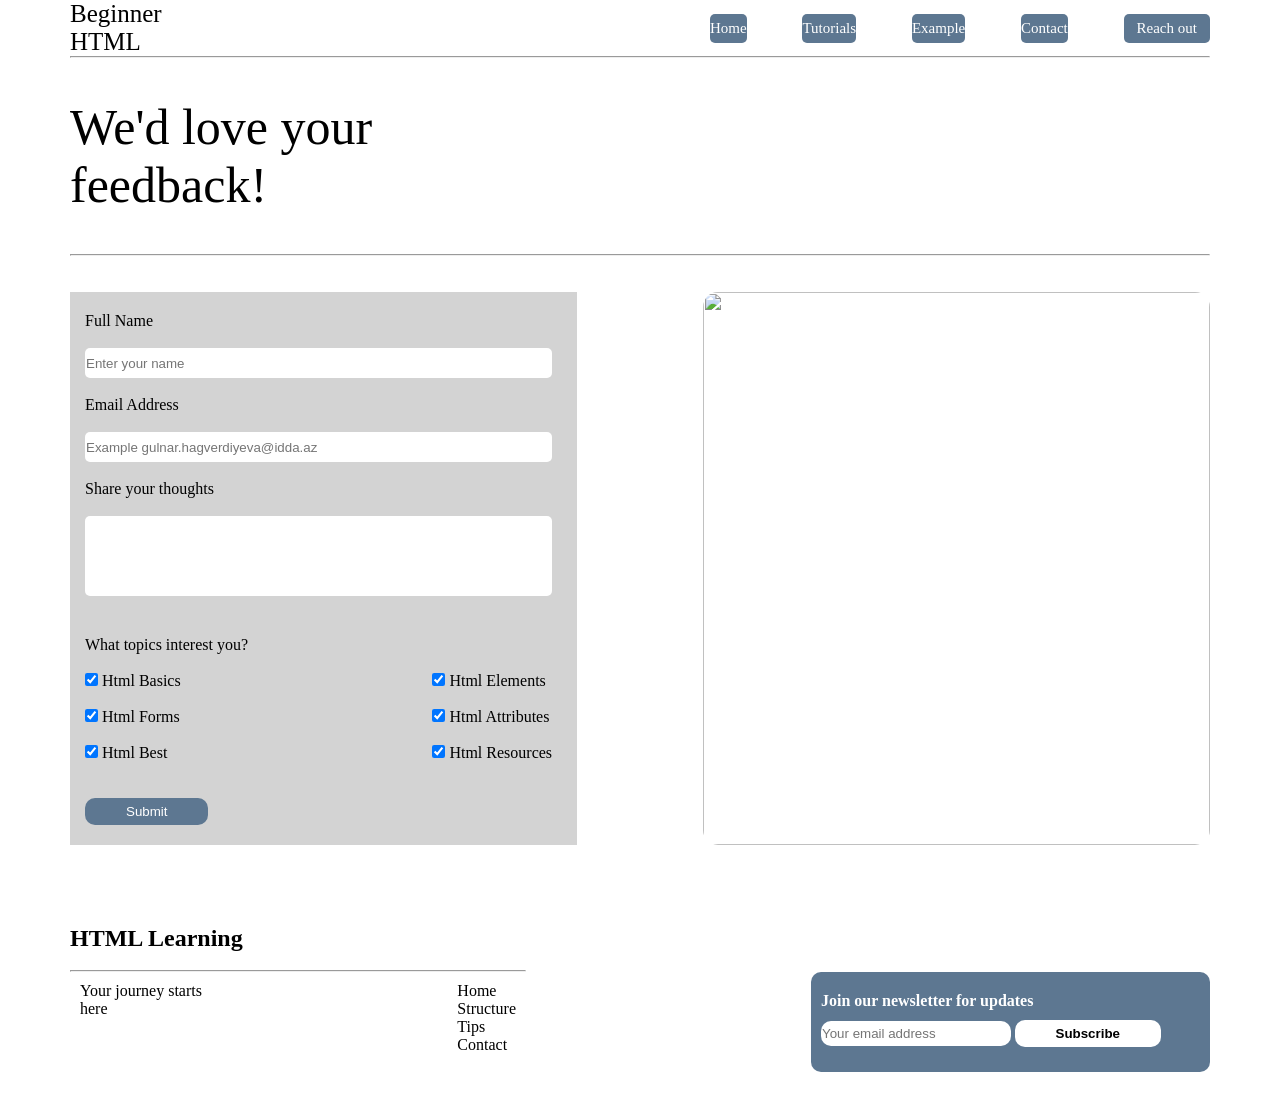
==== Task-1/index.html @ 8695ed50 "first homework task" ====
<!DOCTYPE html>
<html lang="en">
  <head>
    <meta charset="UTF-8" />
    <meta name="viewport" content="width=device-width, initial-scale=1.0" />
    <title>Document</title>
    <link rel="stylesheet" href="style.css" />
  </head>
  <body>
    <div class="wrapper">
      <header>
        <div class="flex">
          <div class="headertext">
            <p>Beginner HTML</p>
          </div>
          <nav class="navbar">
            <ul class="flex navbar-text">
              <li>Home</li>
              <li>Tutorials</li>
              <li>Example</li>
              <li>Contact</li>
              <li>Reach out</li>
            </ul>
          </nav>
        </div>
      </header>
      <hr />
      <div class="feedbacktext">
        <p>We'd love your feedback!</p>
      </div>
      <hr />
      <br /><br />
      <main class="flex">
        <section class="form">
          <form action="#">
            <label for=""> Full Name</label>
            <br /><br />
            <input type="text" placeholder="Enter your name" />
            <br /><br />

            <label for="">Email Address</label>
            <br /><br />

            <input
              type="email"
              placeholder="Example gulnar.hagverdiyeva@idda.az"
            />
            <br /><br />

            <label for="">Share your thoughts </label>
            <br />

            <br />
            <textarea name="" id=""></textarea>
            <br /><br /><br />
            <label for="">What topics interest you?</label>
            <br />
            <br />
            <div class="flex checklist">
              <div>
                <div>
                  <input type="checkbox" name="" id="" checked />
                  <label for="">Html Basics</label>
                </div>
                <br />
                <div>
                  <input type="checkbox" name="" id="" checked />
                  <label for="">Html Forms</label>
                </div>
                <br />
                <div>
                  <input type="checkbox" name="" id="" checked />
                  <label for="">Html Best</label>
                </div>
              </div>
              <div>
                <div>
                  <input type="checkbox" name="" id="" checked />
                  <label for="">Html Elements</label>
                </div>
                <br />
                <div>
                  <input type="checkbox" name="" id="" checked />
                  <label for="">Html Attributes</label>
                </div>
                <br />
                <div>
                  <input type="checkbox" name="" id="" checked />
                  <label for="">Html Resources</label>
                </div>
              </div>
            </div>
            <br /><br />

            <button>Submit</button>
          </form>
        </section>
        <aside>
          <img src="/fox.jpg" alt="" />
        </aside>
      </main>

      <footer>
        <h2>HTML Learning</h2>
        <br />
        <hr width="40%" />
        <div class="flex">
          <div class="footer flex">
            <div>
              <p>
                Your journey starts <br />
                here
              </p>
            </div>
            <div>
              <ul>
                <li>Home</li>
                <li>Structure</li>
                <li>Tips</li>
                <li>Contact</li>
              </ul>
            </div>
          </div>
          <div class="locations">
            <p>Join our newsletter for updates</p>
            <input type="text" placeholder="Your email address" />
            <button>Subscribe</button>
          </div>
        </div>
      </footer>
    </div>
  </body>
</html>
---- Task-1/style.css ----
* {
  margin: 0;
  padding: 0;
  text-decoration: none;
  box-sizing: border-box;
  list-style-type: none;
}
.wrapper {
  width: 1140px;
  margin: 0 auto;
}

.headertext {
  font-size: 25px;
  width: 40px;
}

.flex {
  display: flex;
  justify-content: space-between;
}

.navbar {
  display: flex;
  justify-content: center;
  align-items: center;
  /* border: 1px solid red; */
}
.navbar-text {
  color: white;
  width: 500px;
  /* border: 1px solid red; */
  justify-content: space-between;
}
.navbar-text > li:nth-of-type(5) {
  padding: 6px 13px;
}
.navbar-text > li {
  background-color: #5d7791;
  padding: 6px 0;
  border-radius: 5px;
  font-size: 15px;
}
.feedbacktext {
  width: 350px;
  /* border: 1px solid red; */
  font-size: 50px;
  font-weight: 300;
  margin: 40px 0;
}

label {
  margin-top: 40px !important;
}

form > input {
  width: 95%;
  border: 1px solid transparent;
  height: 30px;
  border-radius: 5px;
}

.form {
  width: 100%;
}

form {
  /* border: 1px solid black; */
  width: 80%;
  background-color: #d3d3d3;
  padding: 20px 0 20px 15px;
}

textarea {
  height: 80px;
  width: 95%;
  border-radius: 5px;
  border: 1px solid transparent;
  resize: none;
}

.checklist {
  justify-content: space-between;
  width: 95%;
}

aside {
  width: 80%;
  /* border: 1px solid red; */
}
aside > img {
  width: 100%;
  height: 100%;
  border-radius: 15px;
}

main {
  /* border:  1px solid red; */
}

button {
  padding: 5px 40px;
  background-color: #5d7791;
  color: white;
  border: 1px solid transparent;
  border-radius: 10px;
}

footer > div > div > p {
  font-weight: bold;
}

footer {
  margin-top: 80px;
}

.footer {
  width: 40%;
  padding: 10px;
  margin-bottom: 40px;
}

footer > div > div > ul > li {
  margin-bottom: 5px;
  font-weight: bold;
}

.locations {
  padding: 10px;
  width: 35%;
  height: 100px;
  background-color: #5d7791;
  border-radius: 10px;
}
.locations > button {
  background-color: white;
  color: black;
  font-weight: bold;
}

.locations > input {
  height: 25px;
  border: 1px solid transparent;
  border-radius: 10px;
  width: 50%;
}
.locations > p {
  color: white;
  margin: 10px 0;
}
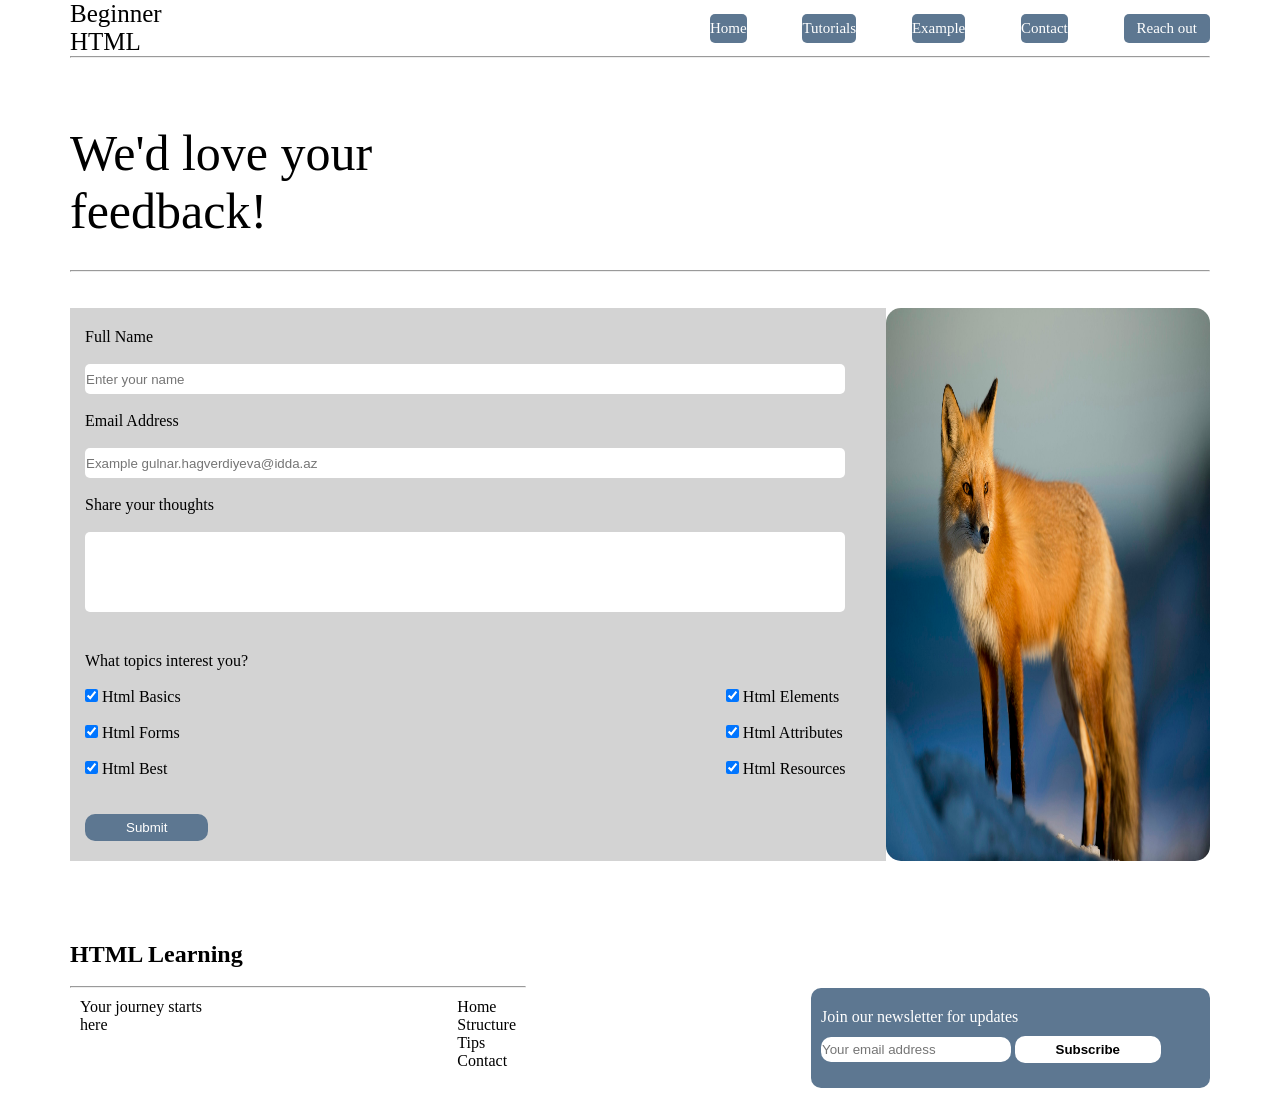
==== commit 57d9881d: "commit update" ====
--- a/Task-1/index.html
+++ b/Task-1/index.html
@@ -7,31 +7,33 @@
     <link rel="stylesheet" href="style.css" />
   </head>
   <body>
-    <div class="wrapper">
-      <header>
+    <header>
+      <div class="wrapper">
         <div class="flex">
-          <div class="headertext">
-            <p>Beginner HTML</p>
-          </div>
+          <a href="#" class="headertext">Beginner HTML</a>
           <nav class="navbar">
             <ul class="flex navbar-text">
-              <li>Home</li>
-              <li>Tutorials</li>
-              <li>Example</li>
-              <li>Contact</li>
-              <li>Reach out</li>
+              <li><a href="#">Home</a></li>
+              <li><a href="#">Tutorials</a></li>
+              <li><a href="#">Example</a></li>
+              <li><a href="#">Contact</a></li>
+              <li><a href="#">Reach out</a></li>
             </ul>
           </nav>
         </div>
-      </header>
-      <hr />
-      <div class="feedbacktext">
-        <p>We'd love your feedback!</p>
+        <hr />
       </div>
-      <hr />
+    </header>
+
+    <br /><br />
+    <main>
+      <div class="wrapper">
+        <h1 class="feedbacktext">We'd love your feedback!</h1>
+        <hr />
+      </div>
+
       <br /><br />
-      <main class="flex">
-        <section class="form">
+      <div class="wrapper flex">
           <form action="#">
             <label for=""> Full Name</label>
             <br /><br />
@@ -94,13 +96,14 @@
 
             <button>Submit</button>
           </form>
-        </section>
         <aside>
-          <img src="/fox.jpg" alt="" />
+          <img src="/Task-1/fox.jpg" alt="" />
         </aside>
-      </main>
+      </div>
+    </main>
 
-      <footer>
+    <footer>
+      <div class="wrapper">
         <h2>HTML Learning</h2>
         <br />
         <hr width="40%" />
@@ -127,7 +130,7 @@
             <button>Subscribe</button>
           </div>
         </div>
-      </footer>
-    </div>
+      </div>
+    </footer>
   </body>
 </html>
--- a/Task-1/style.css
+++ b/Task-1/style.css
@@ -13,6 +13,7 @@
 .headertext {
   font-size: 25px;
   width: 40px;
+  color: black;
 }
 
 .flex {
@@ -25,6 +26,9 @@
   justify-content: center;
   align-items: center;
   /* border: 1px solid red; */
+}
+.navbar-text  > li > a{
+  color: white;
 }
 .navbar-text {
   color: white;
@@ -46,7 +50,7 @@
   /* border: 1px solid red; */
   font-size: 50px;
   font-weight: 300;
-  margin: 40px 0;
+  margin: 30px 0;
 }
 
 label {
@@ -60,13 +64,10 @@
   border-radius: 5px;
 }
 
-.form {
-  width: 100%;
-}
 
 form {
   /* border: 1px solid black; */
-  width: 80%;
+  width: 100%;
   background-color: #d3d3d3;
   padding: 20px 0 20px 15px;
 }
@@ -85,7 +86,7 @@
 }
 
 aside {
-  width: 80%;
+  width: 40%;
   /* border: 1px solid red; */
 }
 aside > img {
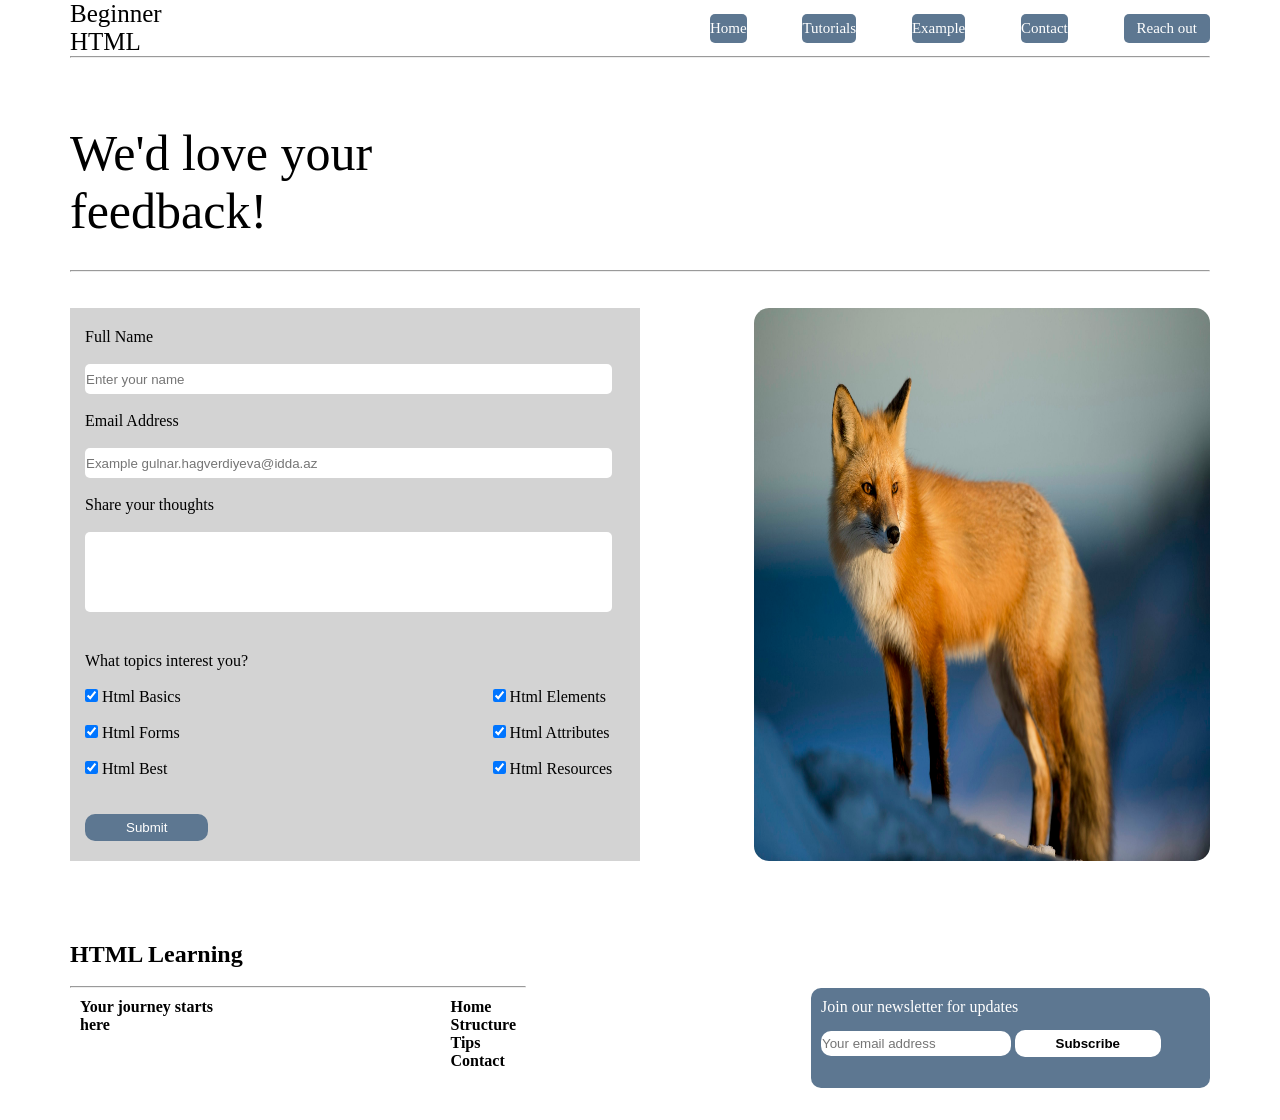
==== commit 474cec01: "commit update" ====
--- a/Task-1/index.html
+++ b/Task-1/index.html
@@ -109,26 +109,22 @@
         <hr width="40%" />
         <div class="flex">
           <div class="footer flex">
-            <div>
               <p>
                 Your journey starts <br />
                 here
               </p>
-            </div>
-            <div>
               <ul>
-                <li>Home</li>
-                <li>Structure</li>
-                <li>Tips</li>
-                <li>Contact</li>
+                <li><a href="">Home</a></li>
+                <li><a href="">Structure</a></li>
+                <li><a href="">Tips</a></li>
+                <li><a href="">Contact</a></li>
               </ul>
-            </div>
           </div>
-          <div class="locations">
-            <p>Join our newsletter for updates</p>
+          <form class="locations">
+            <label>Join our newsletter for updates</label>
             <input type="text" placeholder="Your email address" />
             <button>Subscribe</button>
-          </div>
+          </form>
         </div>
       </div>
     </footer>
--- a/Task-1/style.css
+++ b/Task-1/style.css
@@ -67,7 +67,7 @@
 
 form {
   /* border: 1px solid black; */
-  width: 100%;
+  width: 50%;
   background-color: #d3d3d3;
   padding: 20px 0 20px 15px;
 }
@@ -119,11 +119,12 @@
   width: 40%;
   padding: 10px;
   margin-bottom: 40px;
+  font-weight: bold;
 }
 
-footer > div > div > ul > li {
+.footer ul > li > a{
   margin-bottom: 5px;
-  font-weight: bold;
+  color: black;
 }
 
 .locations {
@@ -144,8 +145,8 @@
   border: 1px solid transparent;
   border-radius: 10px;
   width: 50%;
+   margin: 15px 0;
 }
-.locations > p {
+.locations > label {
   color: white;
-  margin: 10px 0;
 }
